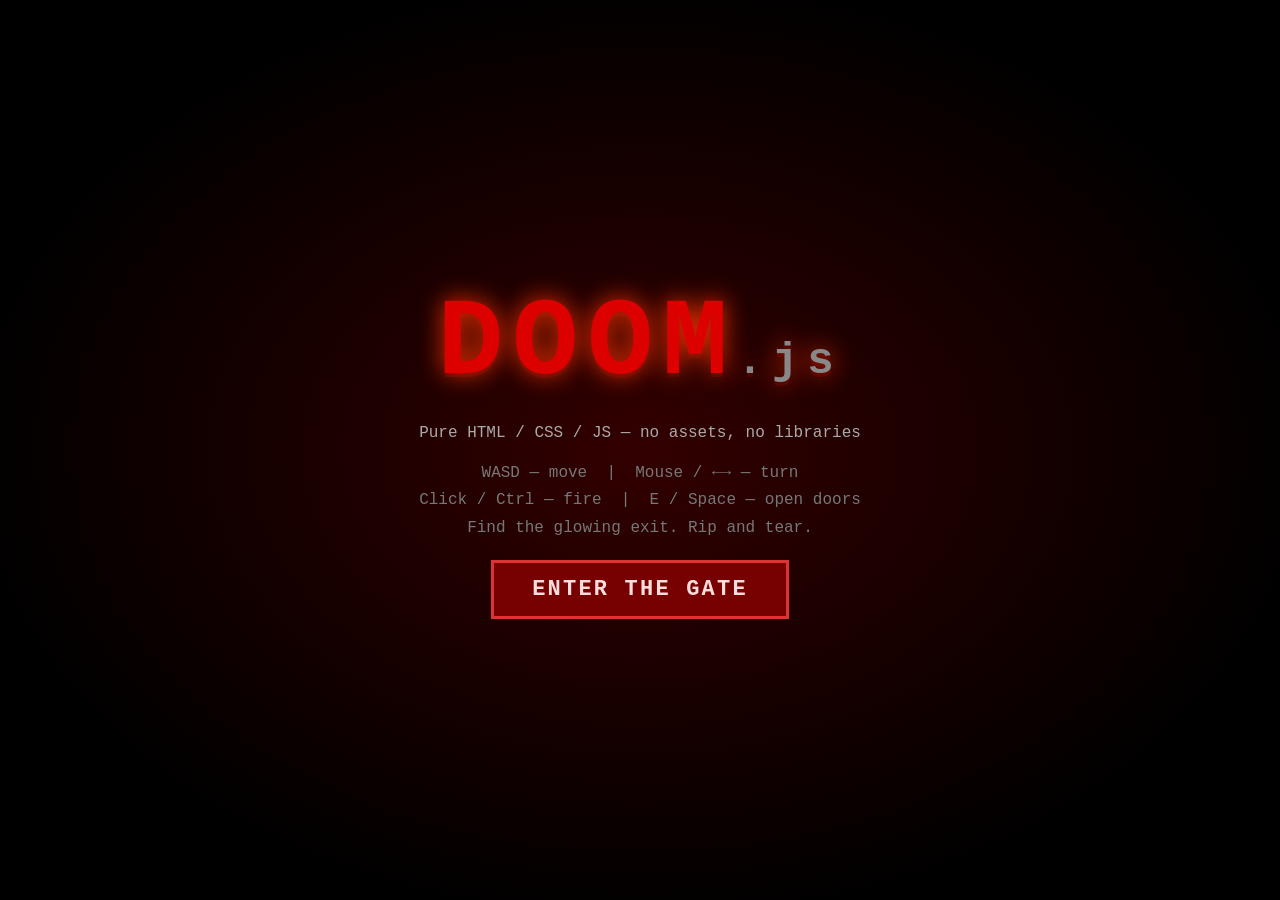
==== index.html @ 62477b77 "add doom game" ====
<!DOCTYPE html>
<html lang="en">
<head>
<meta charset="UTF-8">
<title>DOOM.js</title>
<link rel="stylesheet" href="style.css">
</head>
<body>
<div id="wrap">
  <canvas id="screen" width="640" height="400"></canvas>
  <div id="overlay">
    <h1>DOOM<span>.js</span></h1>
    <p>Pure HTML / CSS / JS &mdash; no assets, no libraries</p>
    <p class="keys">
      WASD &mdash; move &nbsp;|&nbsp; Mouse / &larr;&rarr; &mdash; turn<br>
      Click / Ctrl &mdash; fire &nbsp;|&nbsp; E / Space &mdash; open doors<br>
      Find the glowing exit. Rip and tear.
    </p>
    <button id="start">ENTER THE GATE</button>
  </div>
</div>
<script src="game.js"></script>
</body>
</html>
---- style.css ----
* { margin: 0; padding: 0; box-sizing: border-box; }
html, body { height: 100%; background: #000; overflow: hidden; }
#wrap {
  position: relative;
  width: 100vw; height: 100vh;
  display: flex; align-items: center; justify-content: center;
}
#screen {
  width: min(100vw, 160vh);
  height: min(62.5vw, 100vh);
  image-rendering: pixelated;
  cursor: crosshair;
  background: #000;
}
#overlay {
  position: absolute; inset: 0;
  display: flex; flex-direction: column;
  align-items: center; justify-content: center; gap: 18px;
  background: radial-gradient(ellipse at center, #300 0%, #000 75%);
  font-family: 'Courier New', monospace;
  text-align: center;
  z-index: 10;
}
#overlay.hidden { display: none; }
#overlay h1 {
  font-size: clamp(48px, 10vw, 110px);
  color: #d00;
  letter-spacing: 0.08em;
  text-shadow: 0 0 24px #f30, 0 4px 0 #400;
}
#overlay h1 span { color: #888; font-size: 0.4em; }
#overlay p { color: #aaa; font-size: 16px; }
#overlay .keys { color: #777; line-height: 1.7; }
#start {
  font-family: inherit; font-size: 22px; font-weight: bold;
  padding: 14px 38px;
  color: #fdd; background: #700; border: 3px solid #d33;
  cursor: pointer; letter-spacing: 0.1em;
}
#start:hover { background: #a00; box-shadow: 0 0 20px #f40; }
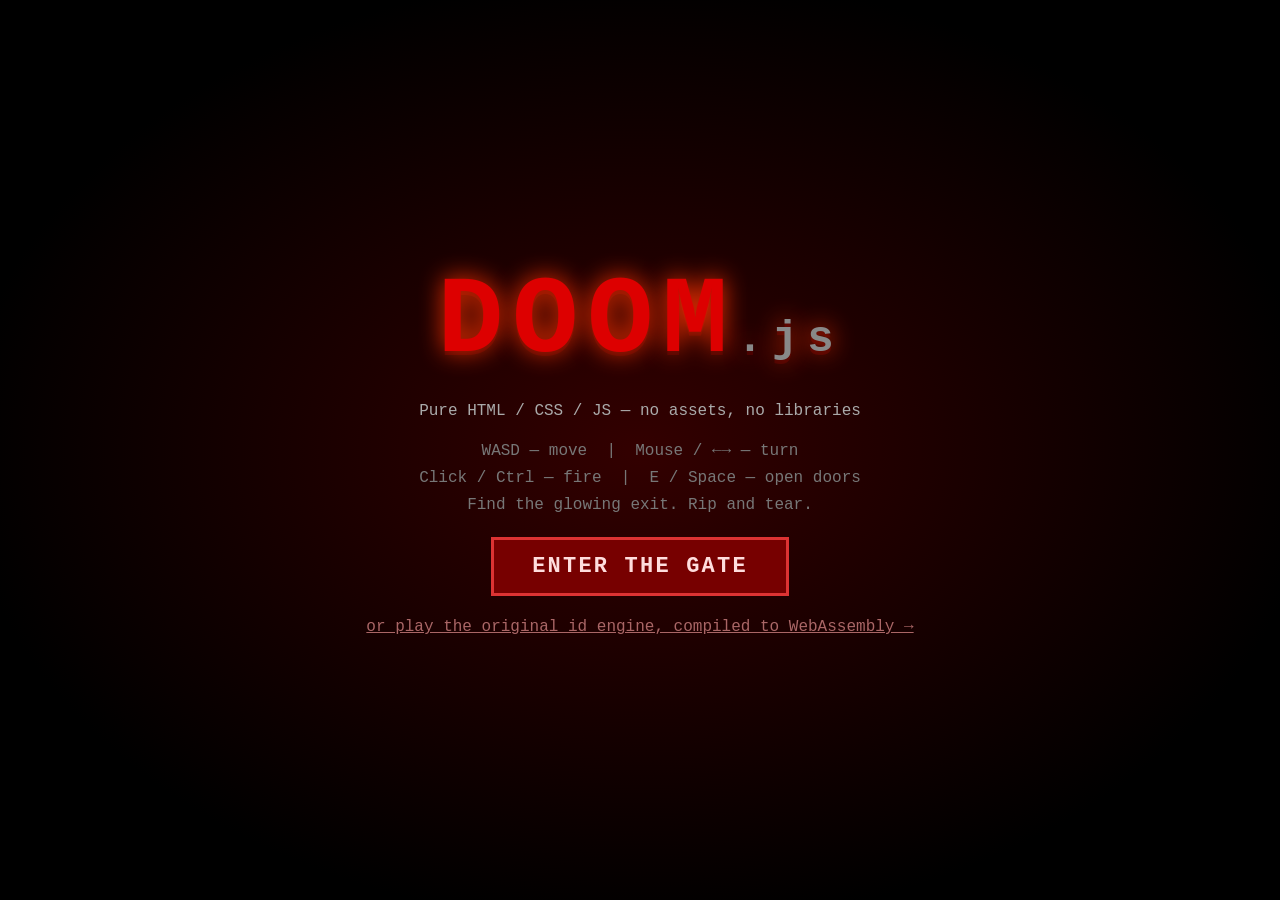
==== commit f86bc754: "add readme and screenshots" ====
--- a/index.html
+++ b/index.html
@@ -17,6 +17,7 @@
       Find the glowing exit. Rip and tear.
     </p>
     <button id="start">ENTER THE GATE</button>
+  <p class="keys"><a href="wasm/index.html" style="color:#a66">or play the original id engine, compiled to WebAssembly &rarr;</a></p>
   </div>
 </div>
 <script src="game.js"></script>
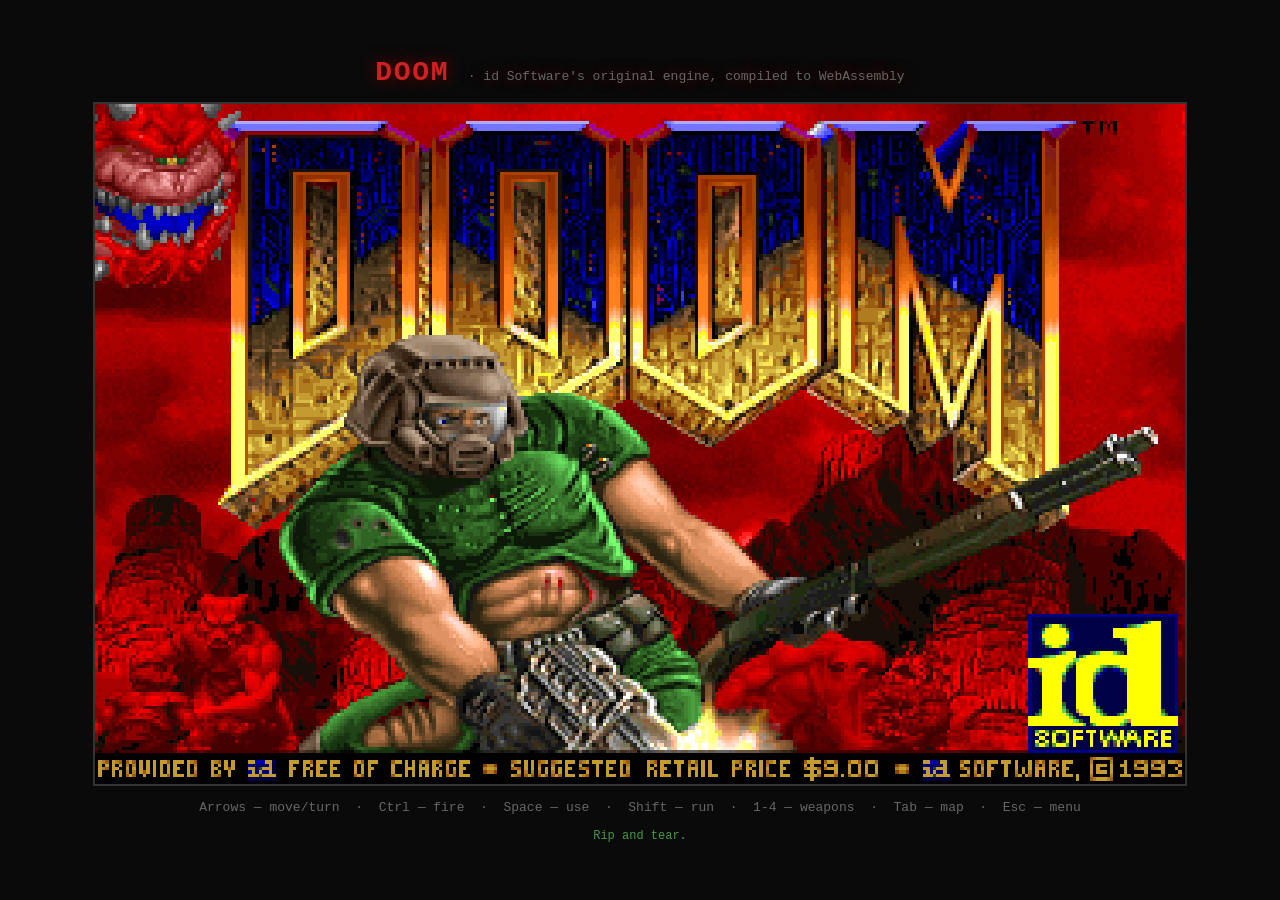
==== commit d48a2df1: "remove js remake, wasm doom is the repo" ====
--- a/index.html
+++ b/index.html
@@ -1,25 +1 @@
-<!DOCTYPE html>
-<html lang="en">
-<head>
-<meta charset="UTF-8">
-<title>DOOM.js</title>
-<link rel="stylesheet" href="style.css">
-</head>
-<body>
-<div id="wrap">
-  <canvas id="screen" width="640" height="400"></canvas>
-  <div id="overlay">
-    <h1>DOOM<span>.js</span></h1>
-    <p>Pure HTML / CSS / JS &mdash; no assets, no libraries</p>
-    <p class="keys">
-      WASD &mdash; move &nbsp;|&nbsp; Mouse / &larr;&rarr; &mdash; turn<br>
-      Click / Ctrl &mdash; fire &nbsp;|&nbsp; E / Space &mdash; open doors<br>
-      Find the glowing exit. Rip and tear.
-    </p>
-    <button id="start">ENTER THE GATE</button>
-  <p class="keys"><a href="wasm/index.html" style="color:#a66">or play the original id engine, compiled to WebAssembly &rarr;</a></p>
-  </div>
-</div>
-<script src="game.js"></script>
-</body>
-</html>
+<!doctypehtml><html lang=en><head><meta charset=UTF-8><title>DOOM — WebAssembly</title><link href=doom.css rel=stylesheet></head><body><div id=frame><h1>DOOM <span>· id Software's original engine, compiled to WebAssembly</span></h1><canvas height=200 id=canvas tabindex=0 width=320></canvas><p class=keys>Arrows — move/turn  ·  Ctrl — fire  ·  Space — use  ·  Shift — run  ·  1-4 — weapons  ·  Tab — map  ·  Esc — menu</p><p id=status>Loading WAD…</p></div><script>var Module={canvas:document.getElementById("canvas"),print:function(n){console.log(n)},printErr:function(n){console.warn(n)},setStatus:function(n){document.getElementById("status").textContent=n||"Rip and tear."}};window.addEventListener("load",(function(){document.getElementById("canvas").focus()}))</script><script async src=index.js></script></body></html>
